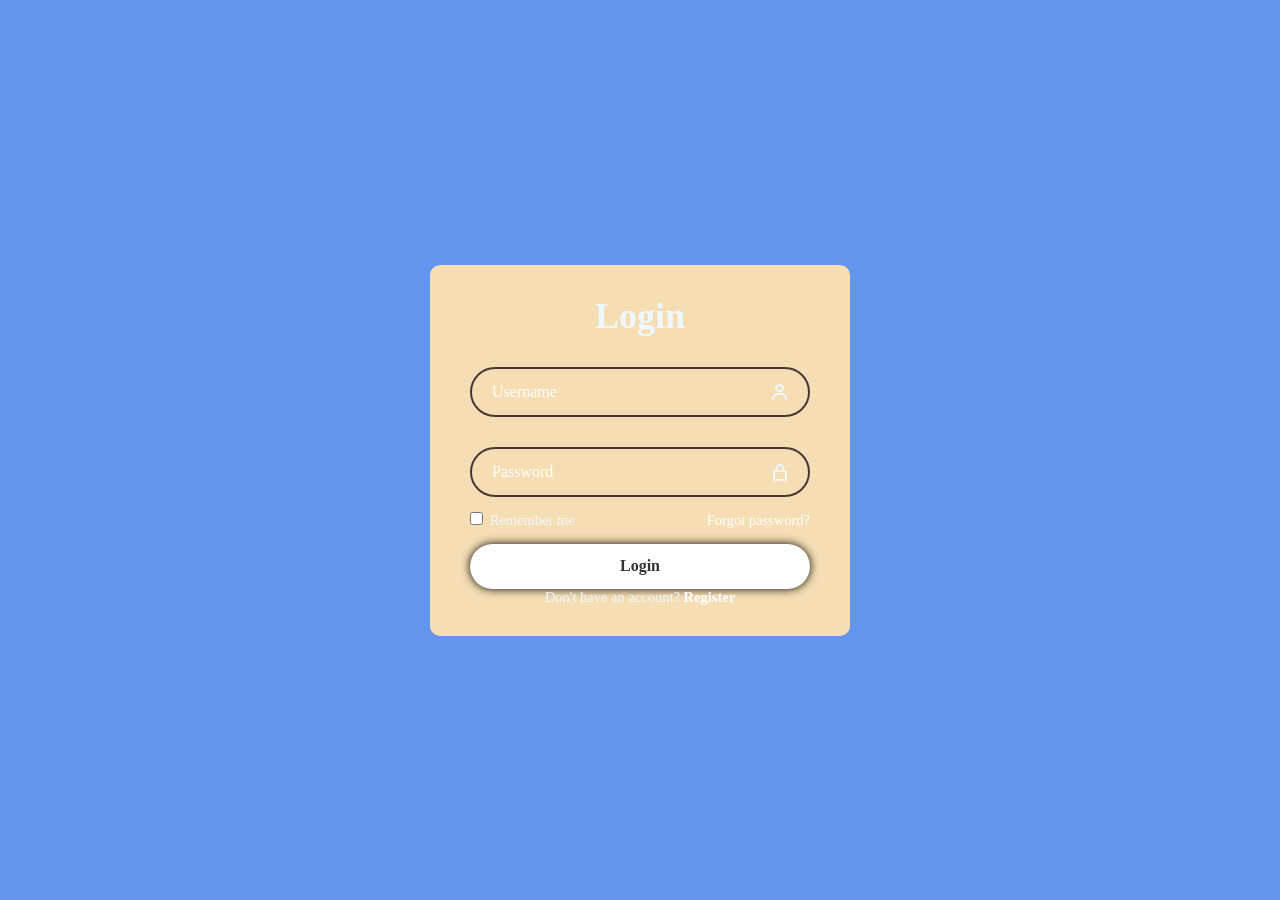
==== login.html @ 8c96bde9 "Add files via upload" ====
<!DOCTYPE html>
<html lang="en">
<head>
    <meta charset="UTF-8">
    <meta name="viewport" content="width=device-width, initial-scale=1.0">
    <title>Login</title>
    <link rel="stylesheet" href="login.css">
    <link href='https://unpkg.com/boxicons@2.1.4/css/boxicons.min.css' rel='stylesheet'>
</head>
<body>
    <div class="wrapper">
        <form action="">
            <h1>Login</h1>
            <div class="input-box">
                <input type="text" placeholder="Username" required>
                <i class='bx bx-user' ></i>
            </div>
            <div class="input-box">
                <input type="password" placeholder="Password" required>
                <i class='bx bx-lock-alt'></i>
            </div>
            <div class="remember-forgot">
                <label><input type="checkbox"> Remember me</label>
                <a href="#">Forgot password?</a>
            </div>

            <button type="submit" class="btn">Login</button>

            <div class="register-link">
                <p>Don't have an account? <a href="#">Register</a></p>
            </div>
        </form>
    </div>
</body>
</html>
---- login.css ----
* {
margin: 0;
padding: 0;
box-sizing: border-box;
font-family: "Poppins";
}

body {
    display: flex;
    justify-content: center;
    align-items: center;
    min-height: 100vh;
    background: cornflowerblue;

}

.wrapper {
    width: 420px;
    background: wheat;
    color: aliceblue;
    border-radius: 10px;
    padding: 30px 40px;
}
.wrapper h1 {
    font-size: 36px;
    text-align: center;
}

.wrapper .input-box {
    position: relative;
    width: 100%;
    height: 50px;
    margin: 30px 0;
}

.input-box input {
    width: 100%;
    height: 100%;
    background: transparent;
    border: none;
    outline: none;
    border: 2px solid rgb(73, 54, 54);
    border-radius: 40px;
    font-size: 16px;
    color: #fff;
    padding: 20px 45px 20px 20px;
}

.input-box input::placeholder {
    color: #fff;
}

.input-box i {
    position: absolute;
    right: 20px;
    top: 50%;
    transform: translateY(-50%);
    font-size: 20px;
}
.wrapper .remember-forgot {
    display: flex;
    justify-content: space-between;
    font-size: 14.5px;
    margin: -15px 0 15px;

}

.remember-forgot label input {
    accent-color: #fff;
    margin-right: 3px;
}

.remember-forgot a {
    color: #fff;
    text-decoration: none;
}

.remember-forgot a:hover {
    text-decoration:  underline;

}

.wrapper .btn {
    width: 100%;
    height:  45px;
    background: #fff;
    border: none;
    outline: none;
    border-radius: 40px;
    box-shadow: 0 0 10px rgb(1, 1, 1);
    cursor: pointer;
    font-size: 16px;
    color: #333;
    font-weight: 600;
}

.wrapper .register-link {
    font-size: 14.5px;
    text-align: center;
    margin-top: 20px 0 15px;
}
.register-link p a {
    color: #fff;
    text-decoration: none;
    font-weight: 600;

}

.register-link p a:hover {
    text-decoration: underline;
}
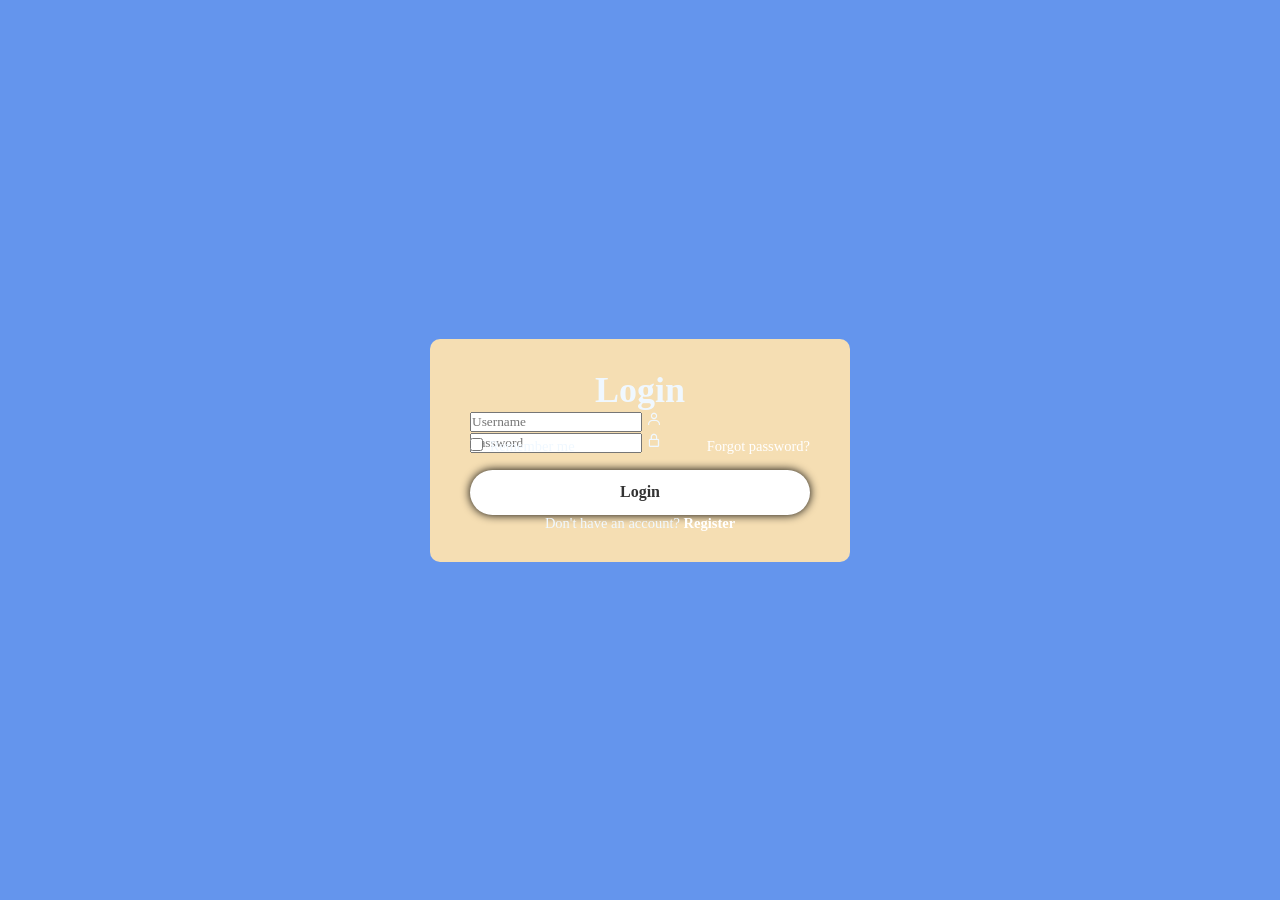
==== commit c9a47c60: "Add files via upload" ====
--- a/login.html
+++ b/login.html
@@ -11,11 +11,11 @@
     <div class="wrapper">
         <form action="">
             <h1>Login</h1>
-            <div class="input-box">
+            <div class="input box">
                 <input type="text" placeholder="Username" required>
                 <i class='bx bx-user' ></i>
             </div>
-            <div class="input-box">
+            <div class="input box">
                 <input type="password" placeholder="Password" required>
                 <i class='bx bx-lock-alt'></i>
             </div>
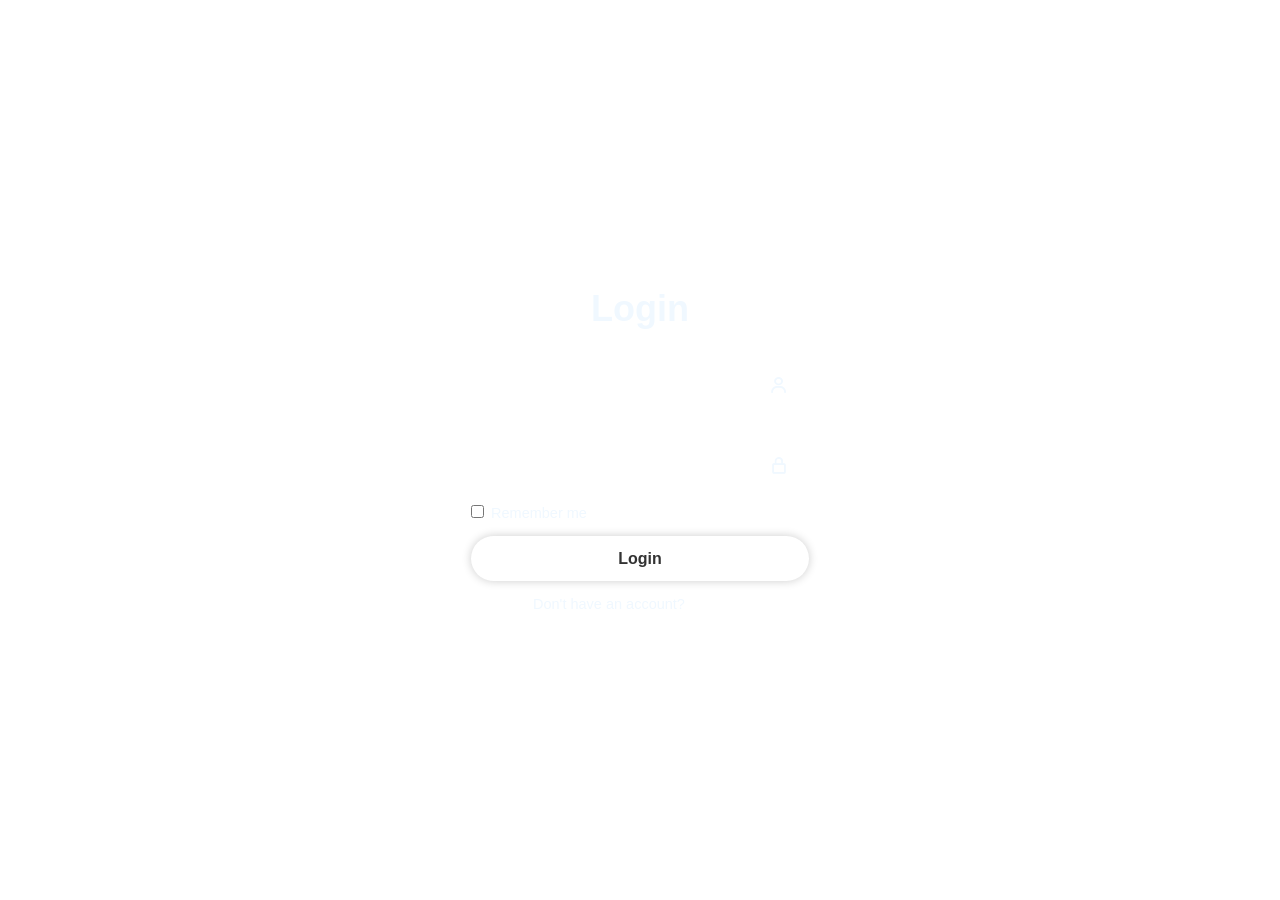
==== commit 7b0fff6f: "Add files via upload" ====
--- a/login.html
+++ b/login.html
@@ -2,20 +2,24 @@
 <html lang="en">
 <head>
     <meta charset="UTF-8">
+    <meta http-equiv="X-UA-Compatible" content="IE-edge">
     <meta name="viewport" content="width=device-width, initial-scale=1.0">
     <title>Login</title>
     <link rel="stylesheet" href="login.css">
     <link href='https://unpkg.com/boxicons@2.1.4/css/boxicons.min.css' rel='stylesheet'>
 </head>
+
 <body>
+
+
     <div class="wrapper">
         <form action="">
             <h1>Login</h1>
-            <div class="input box">
+            <div class="input-box">
                 <input type="text" placeholder="Username" required>
-                <i class='bx bx-user' ></i>
+                <i class='bx bx-user'></i>
             </div>
-            <div class="input box">
+            <div class="input-box">
                 <input type="password" placeholder="Password" required>
                 <i class='bx bx-lock-alt'></i>
             </div>
--- a/login.css
+++ b/login.css
@@ -1,113 +1,114 @@
-
-
 * {
-margin: 0;
-padding: 0;
-box-sizing: border-box;
-font-family: "Poppins";
+  margin: 0;
+  padding: 0;
+  box-sizing: border-box;
+  font-family: "Poppins", sans-serif;
 }
 
 body {
-    display: flex;
-    justify-content: center;
-    align-items: center;
-    min-height: 100vh;
-    background: cornflowerblue;
-
+  display: flex;
+  justify-content: center;
+  align-items: center;
+  min-height: 100vh;
+  background-image: url('images/blue.avif');
+  background-size: cover;
+  background-position: center;
 }
 
 .wrapper {
-    width: 420px;
-    background: wheat;
-    color: aliceblue;
-    border-radius: 10px;
-    padding: 30px 40px;
+  width: 420px;
+  background: rgba(255, 255, 255, 0.15);
+  backdrop-filter: blur(10px);
+  color: aliceblue;
+  border-radius: 16px;
+  padding: 30px 40px;
+  border: 1px solid rgba(255, 255, 255, 0.3);
 }
+
 .wrapper h1 {
-    font-size: 36px;
-    text-align: center;
+  font-size: 36px;
+  text-align: center;
 }
 
 .wrapper .input-box {
-    position: relative;
-    width: 100%;
-    height: 50px;
-    margin: 30px 0;
+  position: relative;
+  width: 100%;
+  height: 50px;
+  margin: 30px 0;
 }
 
 .input-box input {
-    width: 100%;
-    height: 100%;
-    background: transparent;
-    border: none;
-    outline: none;
-    border: 2px solid rgb(73, 54, 54);
-    border-radius: 40px;
-    font-size: 16px;
-    color: #fff;
-    padding: 20px 45px 20px 20px;
+  width: 100%;
+  height: 100%;
+  background: transparent;
+  border: none;
+  outline: none;
+  border: 2px solid rgba(255, 255, 255, 0.5);
+  border-radius: 40px;
+  font-size: 16px;
+  color: #fff;
+  padding: 20px 45px 20px 20px;
 }
 
 .input-box input::placeholder {
-    color: #fff;
+  color: rgba(255, 255, 255, 0.8);
 }
 
 .input-box i {
-    position: absolute;
-    right: 20px;
-    top: 50%;
-    transform: translateY(-50%);
-    font-size: 20px;
+  position: absolute;
+  right: 20px;
+  top: 50%;
+  transform: translateY(-50%);
+  font-size: 20px;
 }
+
 .wrapper .remember-forgot {
-    display: flex;
-    justify-content: space-between;
-    font-size: 14.5px;
-    margin: -15px 0 15px;
-
+  display: flex;
+  justify-content: space-between;
+  font-size: 14.5px;
+  margin: -15px 0 15px;
 }
 
 .remember-forgot label input {
-    accent-color: #fff;
-    margin-right: 3px;
+  accent-color: #fff;
+  margin-right: 3px;
 }
 
 .remember-forgot a {
-    color: #fff;
-    text-decoration: none;
+  color: #fff;
+  text-decoration: none;
 }
 
 .remember-forgot a:hover {
-    text-decoration:  underline;
-
+  text-decoration: underline;
 }
 
 .wrapper .btn {
-    width: 100%;
-    height:  45px;
-    background: #fff;
-    border: none;
-    outline: none;
-    border-radius: 40px;
-    box-shadow: 0 0 10px rgb(1, 1, 1);
-    cursor: pointer;
-    font-size: 16px;
-    color: #333;
-    font-weight: 600;
+  width: 100%;
+  height: 45px;
+  background: #fff;
+  border: none;
+  outline: none;
+  border-radius: 40px;
+  box-shadow: 0 0 10px rgba(0, 0, 0, 0.2);
+  cursor: pointer;
+  font-size: 16px;
+  color: #333;
+  font-weight: 600;
 }
 
 .wrapper .register-link {
-    font-size: 14.5px;
-    text-align: center;
-    margin-top: 20px 0 15px;
+  font-size: 14.5px;
+  text-align: center;
+  margin-top: 15px;
 }
+
 .register-link p a {
-    color: #fff;
-    text-decoration: none;
-    font-weight: 600;
-
+  color: #fff;
+  text-decoration: none;
+  font-weight: 600;
 }
 
 .register-link p a:hover {
-    text-decoration: underline;
-}+  text-decoration: underline;
+}
